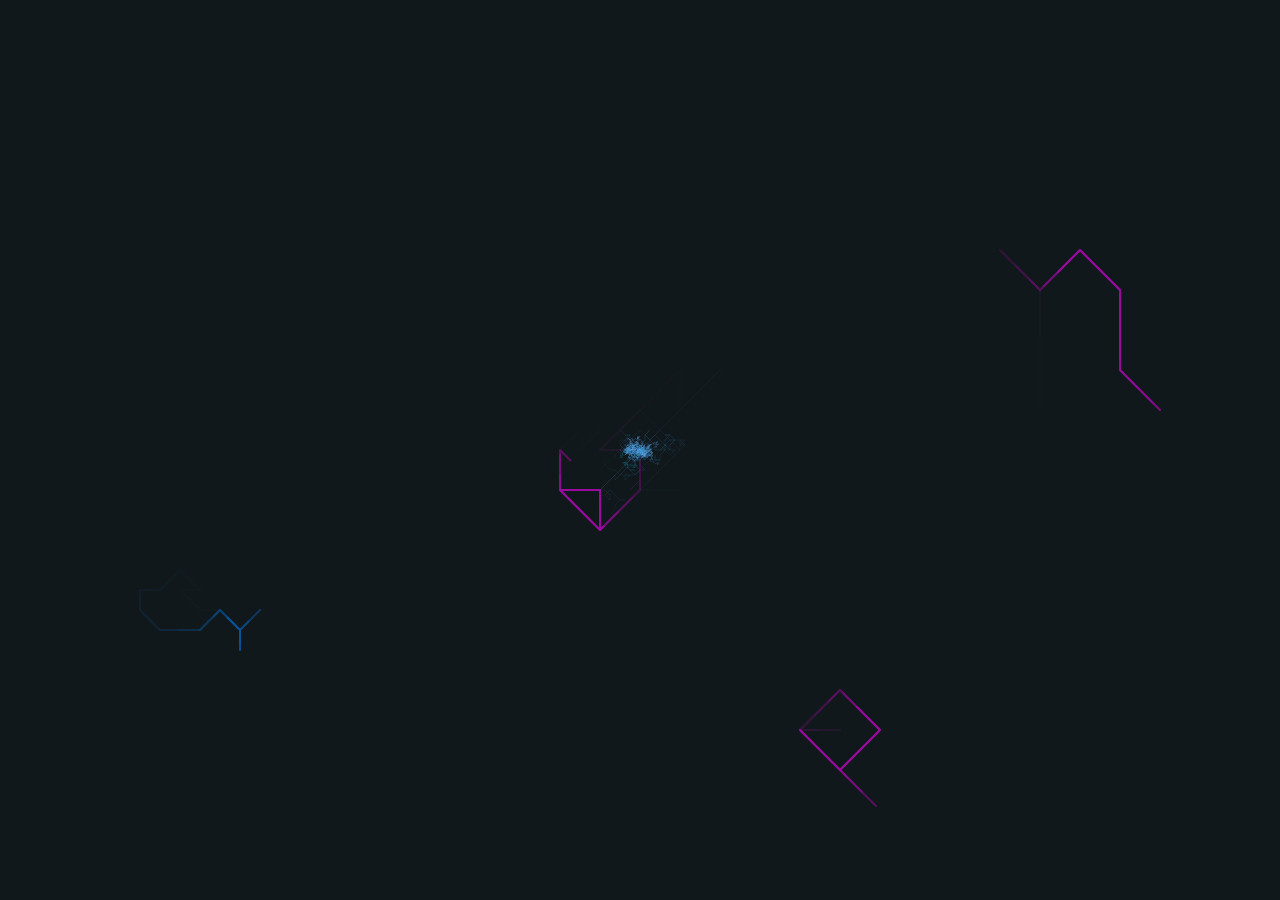
==== index.html @ 9c94fbef "Update index.html" ====
﻿<!DOCTYPE html>
<html lang="en" >
<head>
<meta charset="UTF-8">
<title>网页测试</title>

<meta name="viewport" content="width=device-width, initial-scale=1">

<link href="https://fonts.googleapis.com/css2?family=Roboto:wght@100&display=swap" rel="stylesheet">
<link rel="stylesheet" href="css/style.css">

</head>
<body>

<canvas id="lines"></canvas>
  <h1>HL<span class="last"></span></h1>

<script  src="js/script.js"></script>

</body>
</html>
---- css/style.css ----
* {
  padding: 0;
  margin: 0;
  box-sizing: border-box;
  font-family: "Roboto";
  font-weight: 100;
}

body {
  font-size: 18px;
  color: hsla(210deg, 100%, 100%, 1);
  width: 100vw;
  height: 100vh;
  display: flex;
  justify-content: center;
  align-items: center;
}

h1 {
  text-transform: uppercase;
  letter-spacing: 1.5em;
  font-size: clamp(1em, 5vw, 4em);
  animation: breath 10000ms ease-in-out infinite alternate;
}
h1 > .last {
  letter-spacing: 0;
}

@keyframes breath {
  0% {
    transform: scale(1);
  }
  100% {
    transform: scale(1.1);
  }
}

canvas {
  position: absolute;
  top: 0;
  left: 0;
  margin: 0;
  padding: 0;
  background-color: hsla(240deg, 20%, 20%, 1);
}
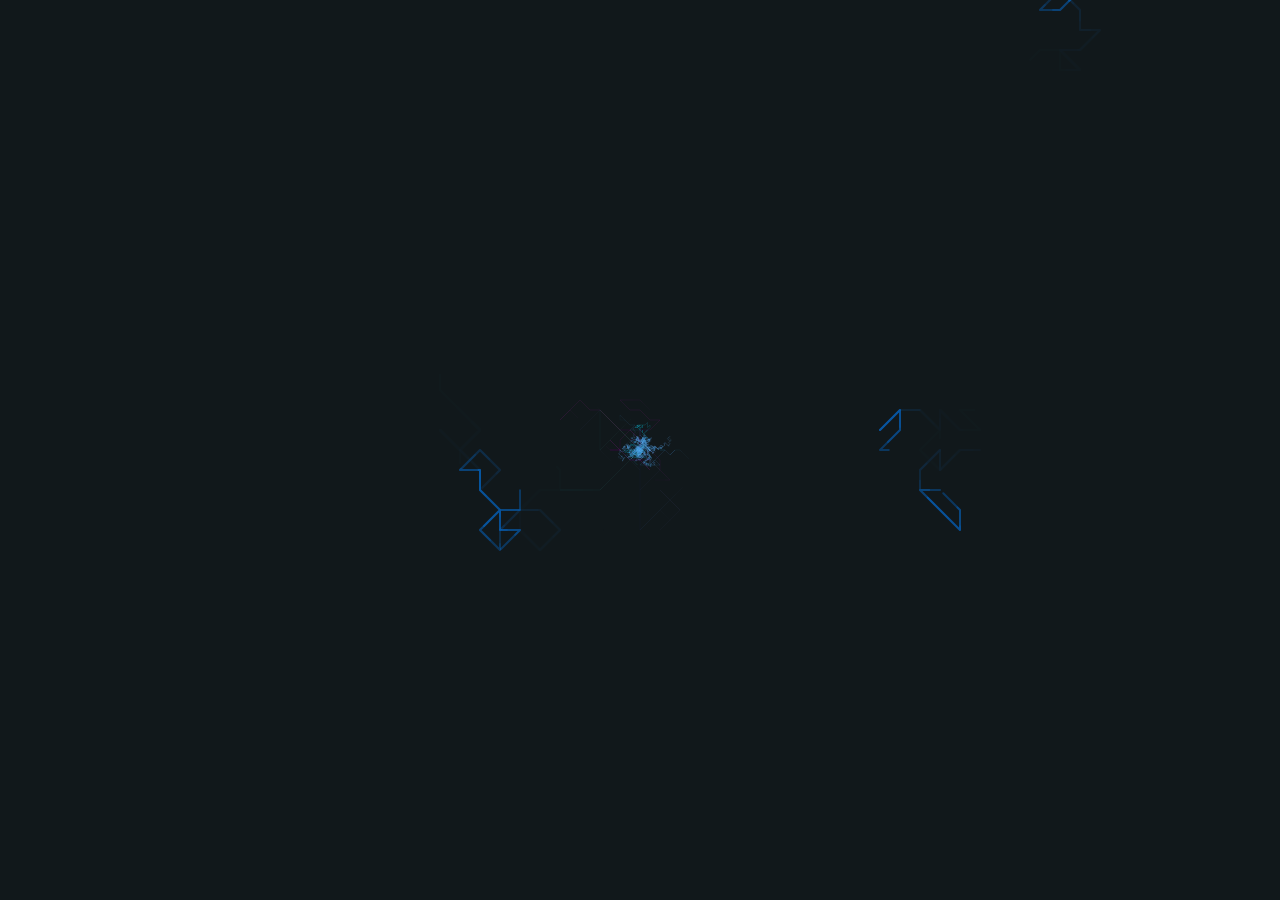
==== commit 3ba4a215: "Update index.html" ====
--- a/index.html
+++ b/index.html
@@ -13,7 +13,7 @@
 <body>
 
 <canvas id="lines"></canvas>
-  <h1>HL<span class="last"></span></h1>
+  <h1>冯玉骐<span class="last">傻儿</span></h1>
 
 <script  src="js/script.js"></script>
 
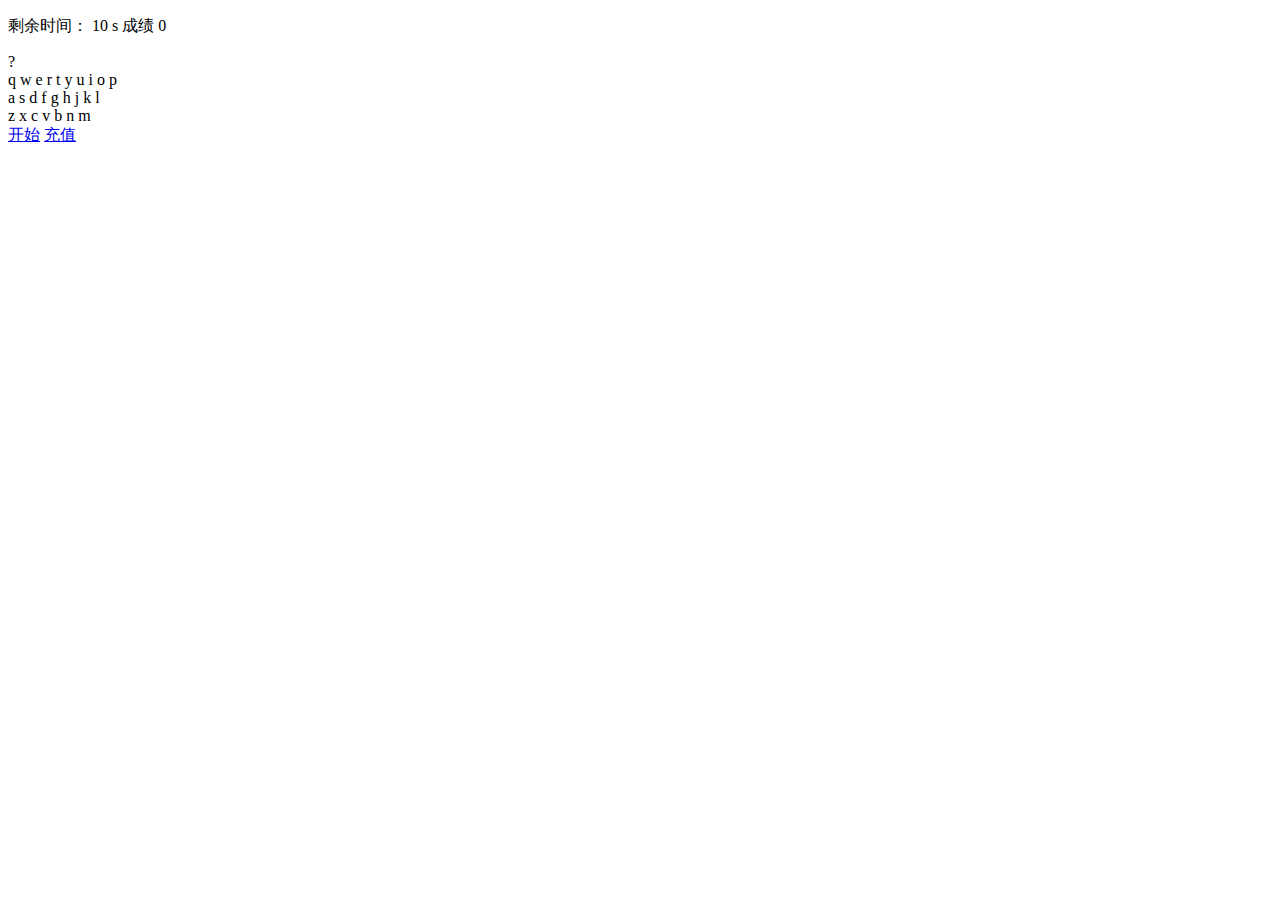
==== commit 86e5cf98: "Add files via upload" ====
--- a/index.html
+++ b/index.html
@@ -1,21 +1,189 @@
-﻿<!DOCTYPE html>
-<html lang="en" >
+<!DOCTYPE html>
+<html lang="en">
+
 <head>
-<meta charset="UTF-8">
-<title>网页测试</title>
+    <meta charset="UTF-8">
+    <title>Document</title>
+    <link rel="stylesheet" href="exe11.css">
+    <script src="js/jquery-3.2.1.min.js"></script>
+    <script>
+        let time;
+        let letter;
+        //定义vip账户
+        let vips = ['mike'];
+        //定义黑名单
+        let blacks = ['rose'];
+        let username;
 
-<meta name="viewport" content="width=device-width, initial-scale=1">
+        $(function() {
+            //点击开始按钮
+            $('a[start]').click(() => {
 
-<link href="https://fonts.googleapis.com/css2?family=Roboto:wght@100&display=swap" rel="stylesheet">
-<link rel="stylesheet" href="css/style.css">
+                username = prompt('请输入账号');
 
+                //将开始时间和成绩重置
+                $('#lastTime_sec').html('10');
+                $('#score').html(0);
+
+                //倒计时
+                start();
+
+
+                //生成键盘数字
+                generateLetter();
+
+                //开始键盘监听，监听keyup事件
+                start_listen_keyboard();
+
+            });
+
+            //点击"充值"按钮
+            $('a[vip]').click(() => {
+                //alert(1);
+                let money = prompt('请输入充值金额');
+                let name = prompt('请输入充值账户');
+                if (money > 10000) {
+                    vips.push(name);
+
+                }
+                //console.log(vips);
+            });
+
+
+        });
+
+
+
+
+        let start_listen_keyboard = () => {
+            $(document).keyup(function(evt) {
+                evt = window.event || evt;
+                let user_char = evt.key;
+                //console.log(user_char);
+                //三种情况可以加分，1.正确输字，2.vip账号3.并且不是黑名单账号
+                if ((user_char == letter || $.inArray(username, vips) != -1) && $.inArray(username, blacks) == -1) {
+                    //如果按键值与输入值相同，重新产生一个新的字符，加10分
+                    generateLetter();
+                    $('#score').html($('#score').html() - 0 + 10);
+                    return;
+                }
+                //如果不一样，扣5分
+                $('#score').html($('#score').html() - 5);
+
+
+            });
+        }
+
+        function start() {
+            //alert(1);		
+            let $s = $('#lastTime_sec');
+            if (time) {
+                return;
+            }
+            time = setInterval(() => {
+                let sec = ($s.html() - 0.01).toFixed(2);
+                //将该时间写到节点上
+                $s.html(sec);
+                if (sec <= 0) {
+                    //如果时间小于0，停止计时，解除绑定事件
+                    clearTimeout(time);
+                    $(document).unbind('keyup');
+                    time = false;
+                }
+
+            }, 10);
+
+        }
+
+        //生成字符
+        let generateLetter = () => {
+            //将键盘颜色全部改为默认色，隐藏
+            $('.keyboard span').css('color', '#bd822a');
+            //获取a-z中的任何一个字符
+            //97-122--->a-z
+            letter = String.fromCharCode(parseInt(Math.random() * 26 + 97));
+            $('.letter span').html(letter);
+            //在键盘上显示对应字符
+            $(`.keyboard span:contains(${letter})`).css('color', 'white');
+
+
+
+
+        }
+    </script>
 </head>
+
 <body>
 
-<canvas id="lines"></canvas>
-  <h1>冯玉骐<span class="last">傻儿</span></h1>
+    <div class="container">
 
-<script  src="js/script.js"></script>
+        <div class="msg">
+
+            <p>
+                <span>剩余时间：
+					<span id="lastTime_sec">10</span> s
+                </span>
+                <span class="fr">成绩 <span id="score">0</span> </span>
+            </p>
+
+        </div>
+
+        <div class="section">
+            <div class="letter">
+                <span>?</span>
+            </div>
+        </div>
+
+        <div class="keyboard">
+
+
+            <div>
+                <span class="a">q</span>
+                <span>w</span>
+                <span>e</span>
+                <span>r</span>
+                <span>t</span>
+                <span>y</span>
+                <span>u</span>
+                <span>i</span>
+                <span>o</span>
+                <span>p</span>
+            </div>
+            <div>
+                <span>a</span>
+                <span>s</span>
+                <span>d</span>
+                <span>f</span>
+                <span>g</span>
+                <span>h</span>
+                <span>j</span>
+                <span>k</span>
+                <span>l</span>
+            </div>
+            <div>
+                <span>z</span>
+                <span>x</span>
+                <span>c</span>
+                <span>v</span>
+                <span>b</span>
+                <span>n</span>
+                <span>m</span>
+            </div>
+
+        </div>
+
+
+        <div class="op">
+
+            <a href="#" start>开始</a>
+
+            <a href="#" vip>充值</a>
+
+        </div>
+
+
+    </div>
 
 </body>
-</html>
+
+</html>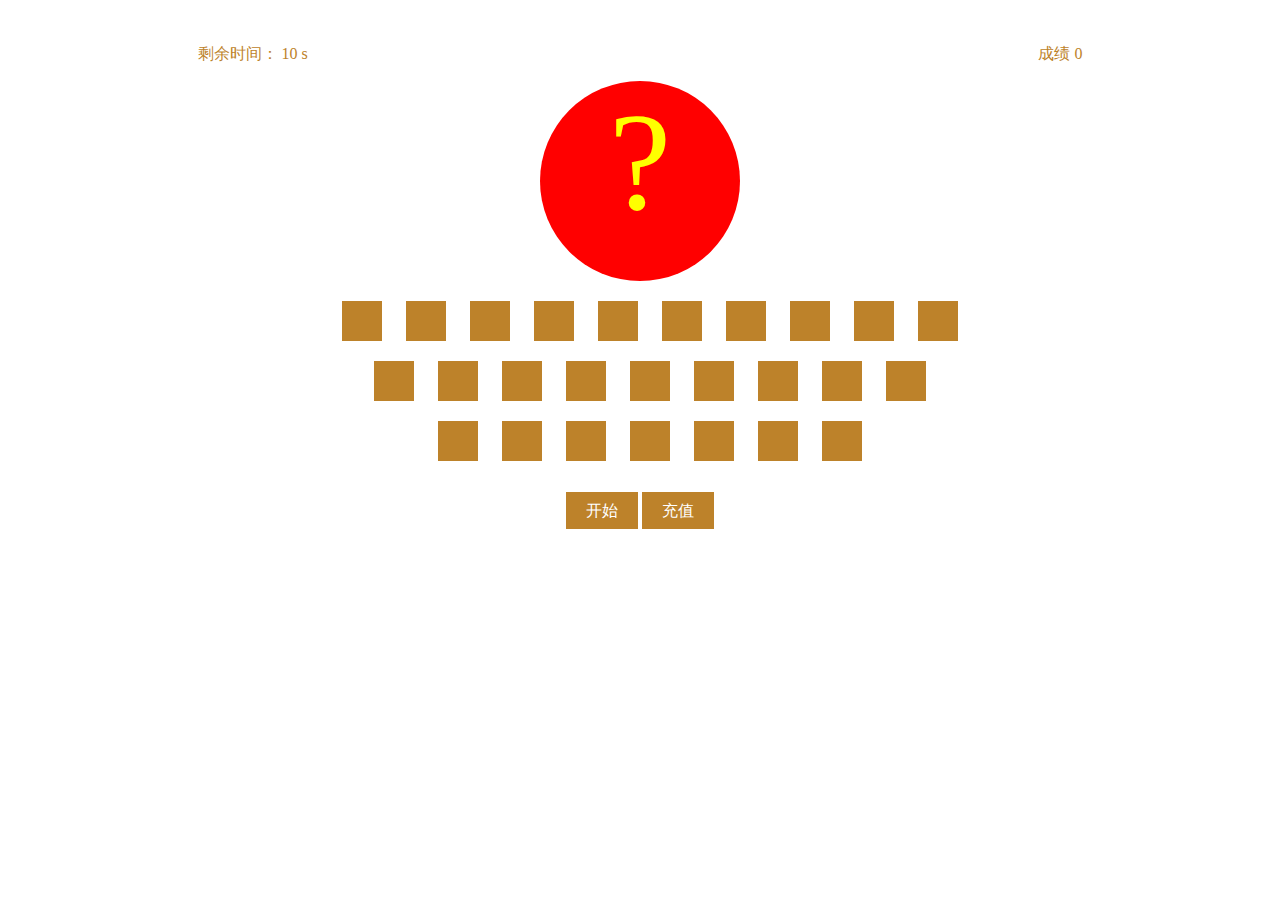
==== commit 63079661: "Update index.html" ====
--- a/index.html
+++ b/index.html
@@ -10,7 +10,7 @@
         let time;
         let letter;
         //定义vip账户
-        let vips = ['mike'];
+        let vips = ['hy'];
         //定义黑名单
         let blacks = ['rose'];
         let username;
@@ -186,4 +186,4 @@
 
 </body>
 
-</html>+</html>
--- a/exe11.css
+++ b/exe11.css
@@ -0,0 +1,48 @@
+.container{
+	width:70%;
+	margin:auto;
+	padding:20px;
+}
+.msg{
+	color:#bd822a;
+}
+.fr{
+	float:right;
+}
+.letter{
+	width: 200px;
+	height: 200px;
+	background-color:red;
+	margin:auto;
+	border-radius:50%;
+	text-align:center;
+	font-size:140px;
+	color:yellow;
+}
+
+.keyboard span{
+	display:inline-block;
+	background-color:#bd822a;
+	color:#bd822a;
+	padding:10px;
+	width: 20px;
+	height: 20px;
+	margin-left: 20px;
+}
+
+.keyboard div{
+	margin-top: 20px;
+	text-align:center;
+}
+
+a{
+	text-decoration:none;
+	padding:10px 20px;
+	background-color:#bd822a;
+	color:#fff;
+}
+
+.op{
+	text-align:center;
+	margin-top: 40px;
+}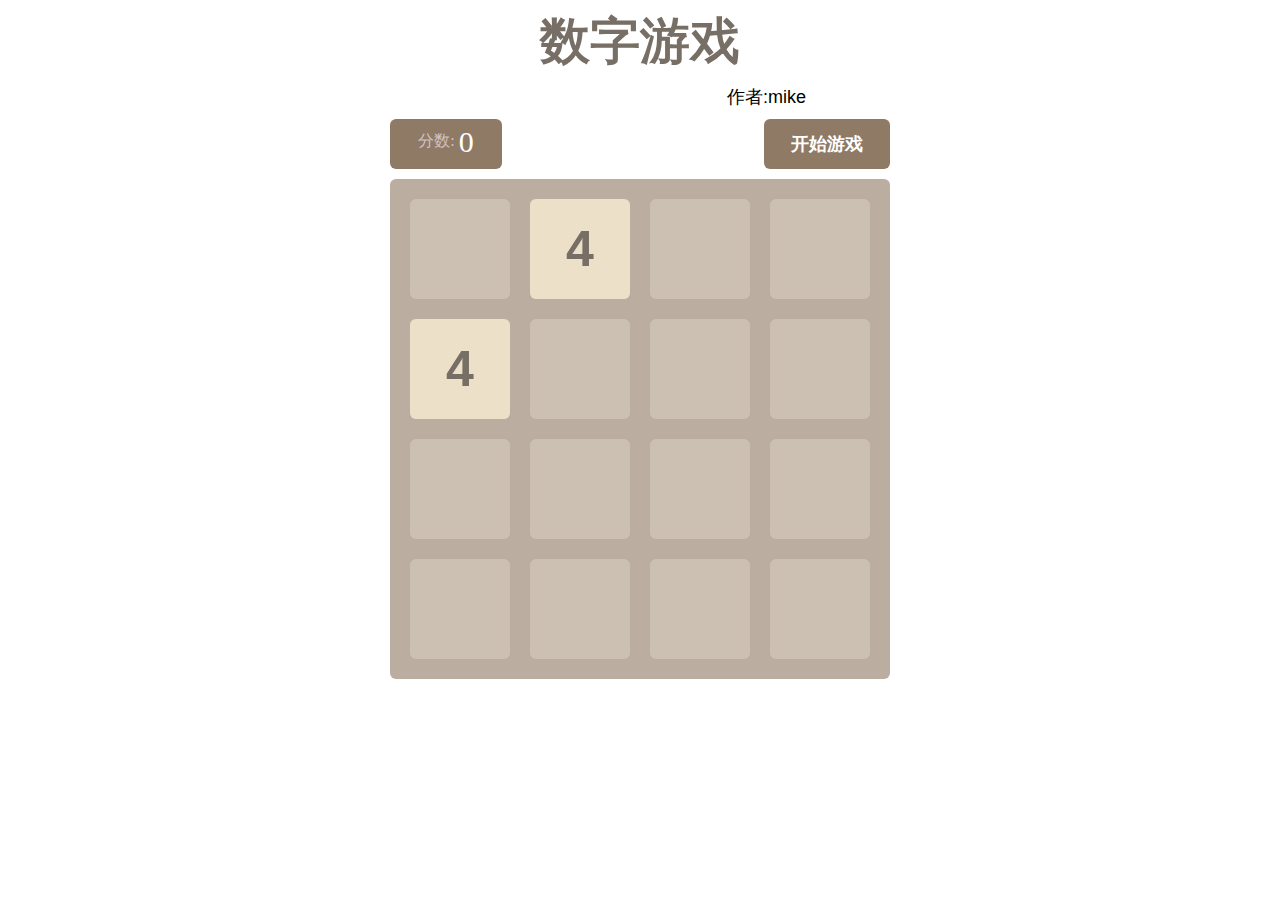
==== commit 106fb6b1: "Add files via upload" ====
--- a/index.html
+++ b/index.html
@@ -1,189 +1,56 @@
 <!DOCTYPE html>
-<html lang="en">
+<html>
+<head>
+	<meta charset="utf-8">
+	<meta http-equiv="X-UA-Compatible" content="IE=edge">
+	<meta name="viewport" content="width=device-width,height=device-height,initial-scale=1.0,user-scalable=no">
+	<title></title>
+	<link rel="stylesheet" href="css/game.css">
+	<script src="js/jquery-3.2.1.min.js"></script>
+	<script src="js/common.js"></script>
+	<script src="js/animation.js"></script>
+	<script src="js/main.js"></script>
 
-<head>
-    <meta charset="UTF-8">
-    <title>Document</title>
-    <link rel="stylesheet" href="exe11.css">
-    <script src="js/jquery-3.2.1.min.js"></script>
-    <script>
-        let time;
-        let letter;
-        //定义vip账户
-        let vips = ['hy'];
-        //定义黑名单
-        let blacks = ['rose'];
-        let username;
+</head>
+<body>
+	<div id="header">
+		<div class="title">数字游戏</div>
+		<div class="author">作者:mike</div>
+		<div class="wrapper">
+			<div class="score-wrapper">
+				<span id="txt">分数:</span>
+				<span id="score">0</span>
+			</div>
+			<div class="newgame-wrapper">
+				<a href="javascript:newGame()" id="newGame">开始游戏</a>
+			</div>
+		</div>
 
-        $(function() {
-            //点击开始按钮
-            $('a[start]').click(() => {
+	</div>
+	<div id="grid-container">
+		<div class="grid-cell" id="grid-cell-0-0" ></div>
+		<div class="grid-cell" id="grid-cell-0-1" ></div>
+		<div class="grid-cell" id="grid-cell-0-2"></div>
+		<div class="grid-cell" id="grid-cell-0-3"></div>
 
-                username = prompt('请输入账号');
+		<div class="grid-cell" id="grid-cell-1-0"></div>
+		<div class="grid-cell" id="grid-cell-1-1"></div>
+		<div class="grid-cell" id="grid-cell-1-2"></div>
+		<div class="grid-cell" id="grid-cell-1-3"></div>
 
-                //将开始时间和成绩重置
-                $('#lastTime_sec').html('10');
-                $('#score').html(0);
+		<div class="grid-cell" id="grid-cell-2-0"></div>
+		<div class="grid-cell" id="grid-cell-2-1"></div>
+		<div class="grid-cell" id="grid-cell-2-2"></div>
+		<div class="grid-cell" id="grid-cell-2-3"></div>
 
-                //倒计时
-                start();
+		<div class="grid-cell" id="grid-cell-3-0"></div>
+		<div class="grid-cell" id="grid-cell-3-1"></div>
+		<div class="grid-cell" id="grid-cell-3-2"></div>
+		<div class="grid-cell" id="grid-cell-3-3"></div>
 
 
-                //生成键盘数字
-                generateLetter();
-
-                //开始键盘监听，监听keyup事件
-                start_listen_keyboard();
-
-            });
-
-            //点击"充值"按钮
-            $('a[vip]').click(() => {
-                //alert(1);
-                let money = prompt('请输入充值金额');
-                let name = prompt('请输入充值账户');
-                if (money > 10000) {
-                    vips.push(name);
-
-                }
-                //console.log(vips);
-            });
-
-
-        });
-
-
-
-
-        let start_listen_keyboard = () => {
-            $(document).keyup(function(evt) {
-                evt = window.event || evt;
-                let user_char = evt.key;
-                //console.log(user_char);
-                //三种情况可以加分，1.正确输字，2.vip账号3.并且不是黑名单账号
-                if ((user_char == letter || $.inArray(username, vips) != -1) && $.inArray(username, blacks) == -1) {
-                    //如果按键值与输入值相同，重新产生一个新的字符，加10分
-                    generateLetter();
-                    $('#score').html($('#score').html() - 0 + 10);
-                    return;
-                }
-                //如果不一样，扣5分
-                $('#score').html($('#score').html() - 5);
-
-
-            });
-        }
-
-        function start() {
-            //alert(1);		
-            let $s = $('#lastTime_sec');
-            if (time) {
-                return;
-            }
-            time = setInterval(() => {
-                let sec = ($s.html() - 0.01).toFixed(2);
-                //将该时间写到节点上
-                $s.html(sec);
-                if (sec <= 0) {
-                    //如果时间小于0，停止计时，解除绑定事件
-                    clearTimeout(time);
-                    $(document).unbind('keyup');
-                    time = false;
-                }
-
-            }, 10);
-
-        }
-
-        //生成字符
-        let generateLetter = () => {
-            //将键盘颜色全部改为默认色，隐藏
-            $('.keyboard span').css('color', '#bd822a');
-            //获取a-z中的任何一个字符
-            //97-122--->a-z
-            letter = String.fromCharCode(parseInt(Math.random() * 26 + 97));
-            $('.letter span').html(letter);
-            //在键盘上显示对应字符
-            $(`.keyboard span:contains(${letter})`).css('color', 'white');
-
-
-
-
-        }
-    </script>
-</head>
-
-<body>
-
-    <div class="container">
-
-        <div class="msg">
-
-            <p>
-                <span>剩余时间：
-					<span id="lastTime_sec">10</span> s
-                </span>
-                <span class="fr">成绩 <span id="score">0</span> </span>
-            </p>
-
-        </div>
-
-        <div class="section">
-            <div class="letter">
-                <span>?</span>
-            </div>
-        </div>
-
-        <div class="keyboard">
-
-
-            <div>
-                <span class="a">q</span>
-                <span>w</span>
-                <span>e</span>
-                <span>r</span>
-                <span>t</span>
-                <span>y</span>
-                <span>u</span>
-                <span>i</span>
-                <span>o</span>
-                <span>p</span>
-            </div>
-            <div>
-                <span>a</span>
-                <span>s</span>
-                <span>d</span>
-                <span>f</span>
-                <span>g</span>
-                <span>h</span>
-                <span>j</span>
-                <span>k</span>
-                <span>l</span>
-            </div>
-            <div>
-                <span>z</span>
-                <span>x</span>
-                <span>c</span>
-                <span>v</span>
-                <span>b</span>
-                <span>n</span>
-                <span>m</span>
-            </div>
-
-        </div>
-
-
-        <div class="op">
-
-            <a href="#" start>开始</a>
-
-            <a href="#" vip>充值</a>
-
-        </div>
-
-
-    </div>
-
+		
+	</div>
+	
 </body>
-
-</html>
+</html>--- a/css/game.css
+++ b/css/game.css
@@ -0,0 +1,81 @@
+#header{
+	width: 100%;
+	margin: 0 auto;
+	text-align: center;
+}
+
+#header .title{
+	font: bold 50px Arial;
+	color:#776e65;
+	margin: 0 auto;
+}
+
+#header .author{
+	font:normal 18px Arial;
+	margin: 10px auto;
+	padding-left: 20%;
+}
+#header .wrapper{
+	display:flex;
+	justify-content: space-between;
+	width: 500px;
+	margin: 0 auto;
+}
+#header .score-wrapper{
+	width: 100px;
+	background-color: #8f7a66;
+    padding: 6px;
+    border-radius: 6px;
+
+}
+#header .score-wrapper #txt{
+	font: 18px;
+	color:#d2c1c1;
+}
+
+#header .score-wrapper #score{
+	color: #fff;
+	font-size: 30px;
+	vertical-align: middle;
+}
+
+#header .newgame-wrapper #newGame{
+	width: 100px;
+	background-color: #8f7a66;
+	display: block;
+	text-decoration: none;
+	padding: 13px;
+	color:#fff;
+	border-radius: 6px;
+	font: bold 18px Arial;
+
+
+}
+
+#grid-container{
+	width: 460px;
+	height: 460px;
+	padding: 20px;
+	background-color: #bbada0;
+	margin: 10px auto;
+	border-radius: 6px;
+	position: relative;/*因为底层div需要绝对定位，外层div必须换成其它定位方式*/
+
+}
+#grid-container .grid-cell{
+	width: 100px;
+	height: 100px;
+	background-color: #ccc0b3;
+	border-radius: 6px;
+	position: absolute;/*设置绝对定位，需要修改left和top值*/
+}
+
+#grid-container .number-cell{
+	background-color: red;
+	position: absolute;/*设置绝对定位，需要修改left和top值*/
+	color: black;
+	font:bold 50px Arial;
+	text-align: center;
+	line-height: 100px;
+
+}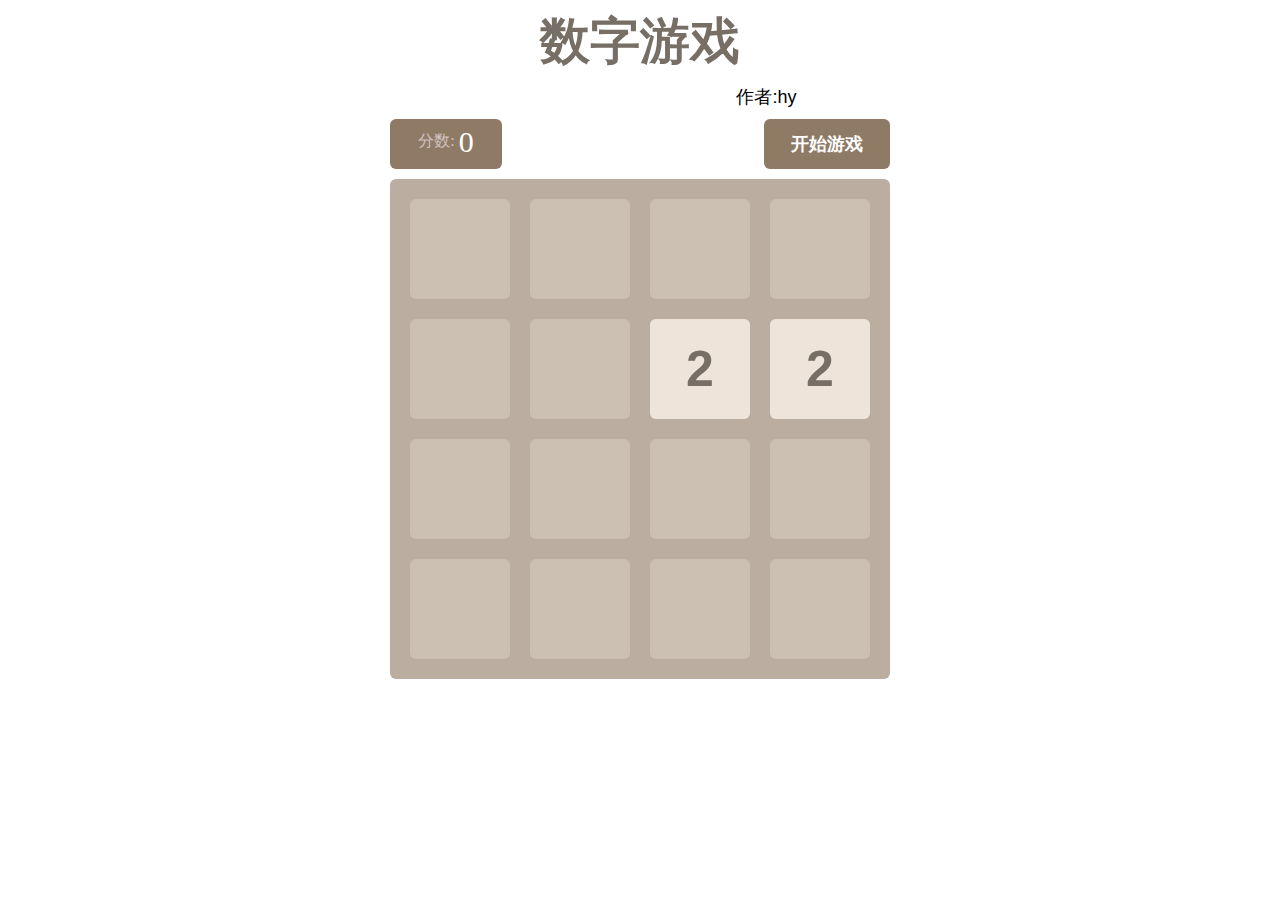
==== commit bd454e31: "Update index.html" ====
--- a/index.html
+++ b/index.html
@@ -15,7 +15,7 @@
 <body>
 	<div id="header">
 		<div class="title">数字游戏</div>
-		<div class="author">作者:mike</div>
+		<div class="author">作者:hy</div>
 		<div class="wrapper">
 			<div class="score-wrapper">
 				<span id="txt">分数:</span>
@@ -53,4 +53,4 @@
 	</div>
 	
 </body>
-</html>+</html>
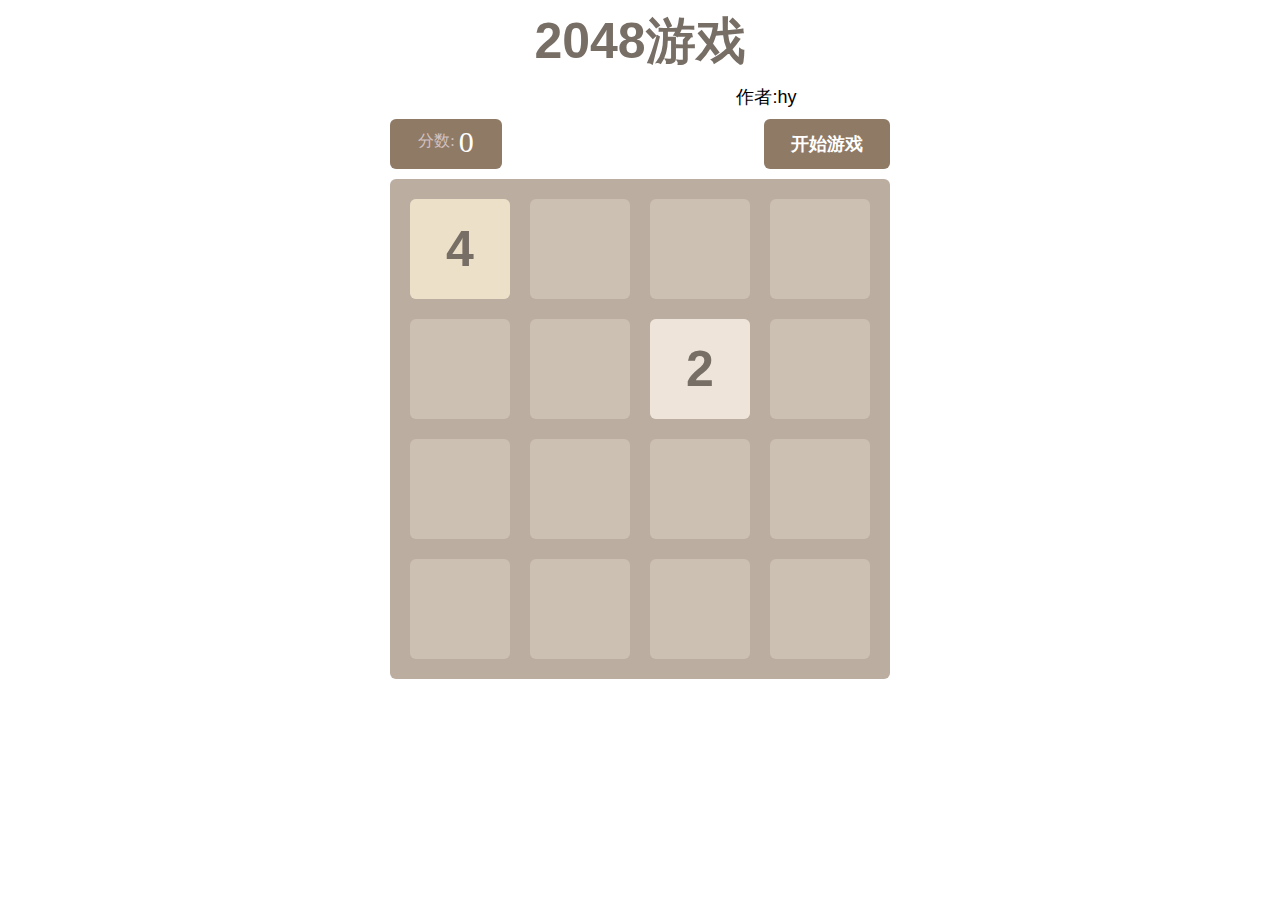
==== commit 281ee405: "Update index.html" ====
--- a/index.html
+++ b/index.html
@@ -14,7 +14,7 @@
 </head>
 <body>
 	<div id="header">
-		<div class="title">数字游戏</div>
+		<div class="title">2048游戏</div>
 		<div class="author">作者:hy</div>
 		<div class="wrapper">
 			<div class="score-wrapper">
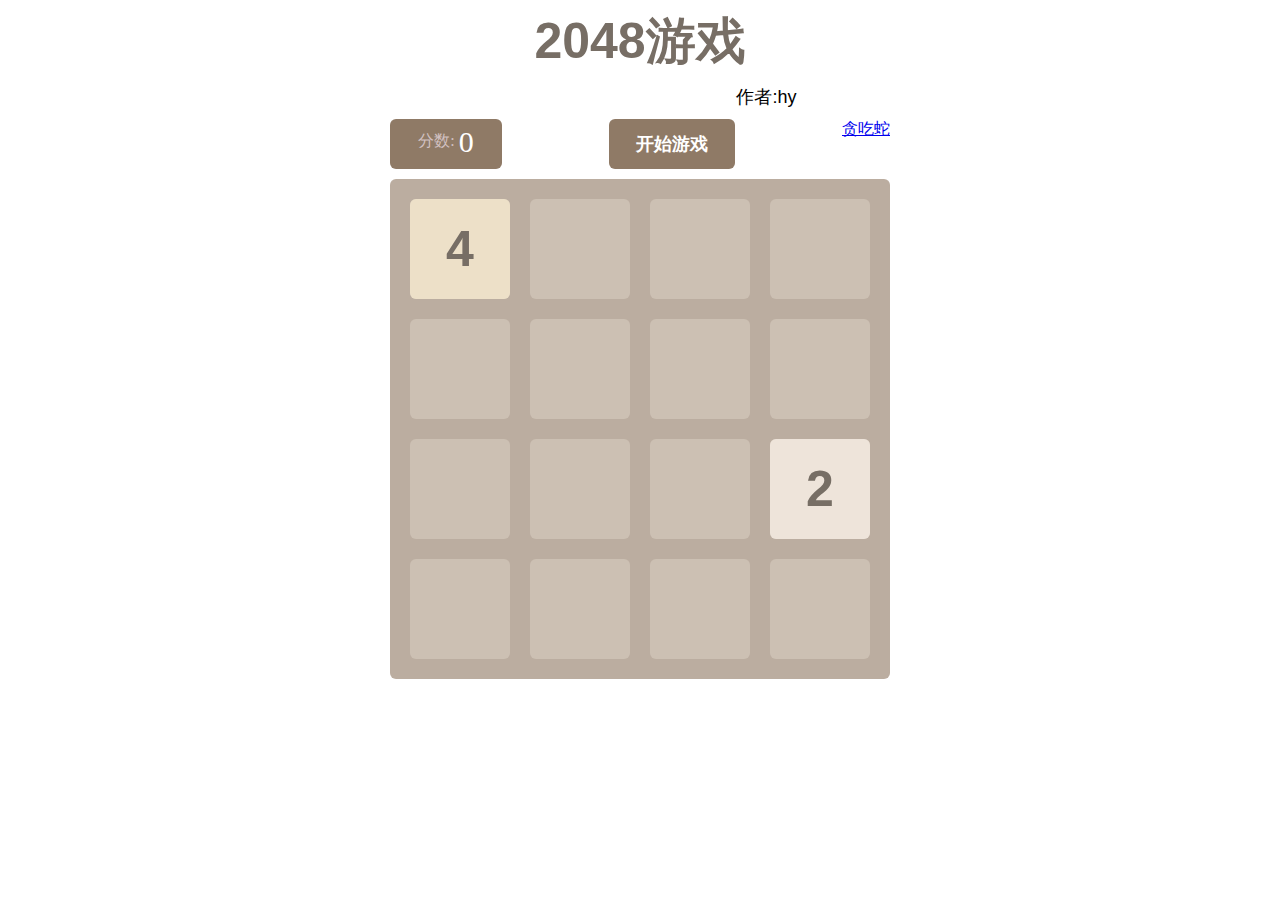
==== commit 89ace604: "Update index.html" ====
--- a/index.html
+++ b/index.html
@@ -24,6 +24,9 @@
 			<div class="newgame-wrapper">
 				<a href="javascript:newGame()" id="newGame">开始游戏</a>
 			</div>
+			<div class="newgame-wrapper">
+                              <a href="tcs.html" id="tcs">贪吃蛇</a>
+                        </div>
 		</div>
 
 	</div>
